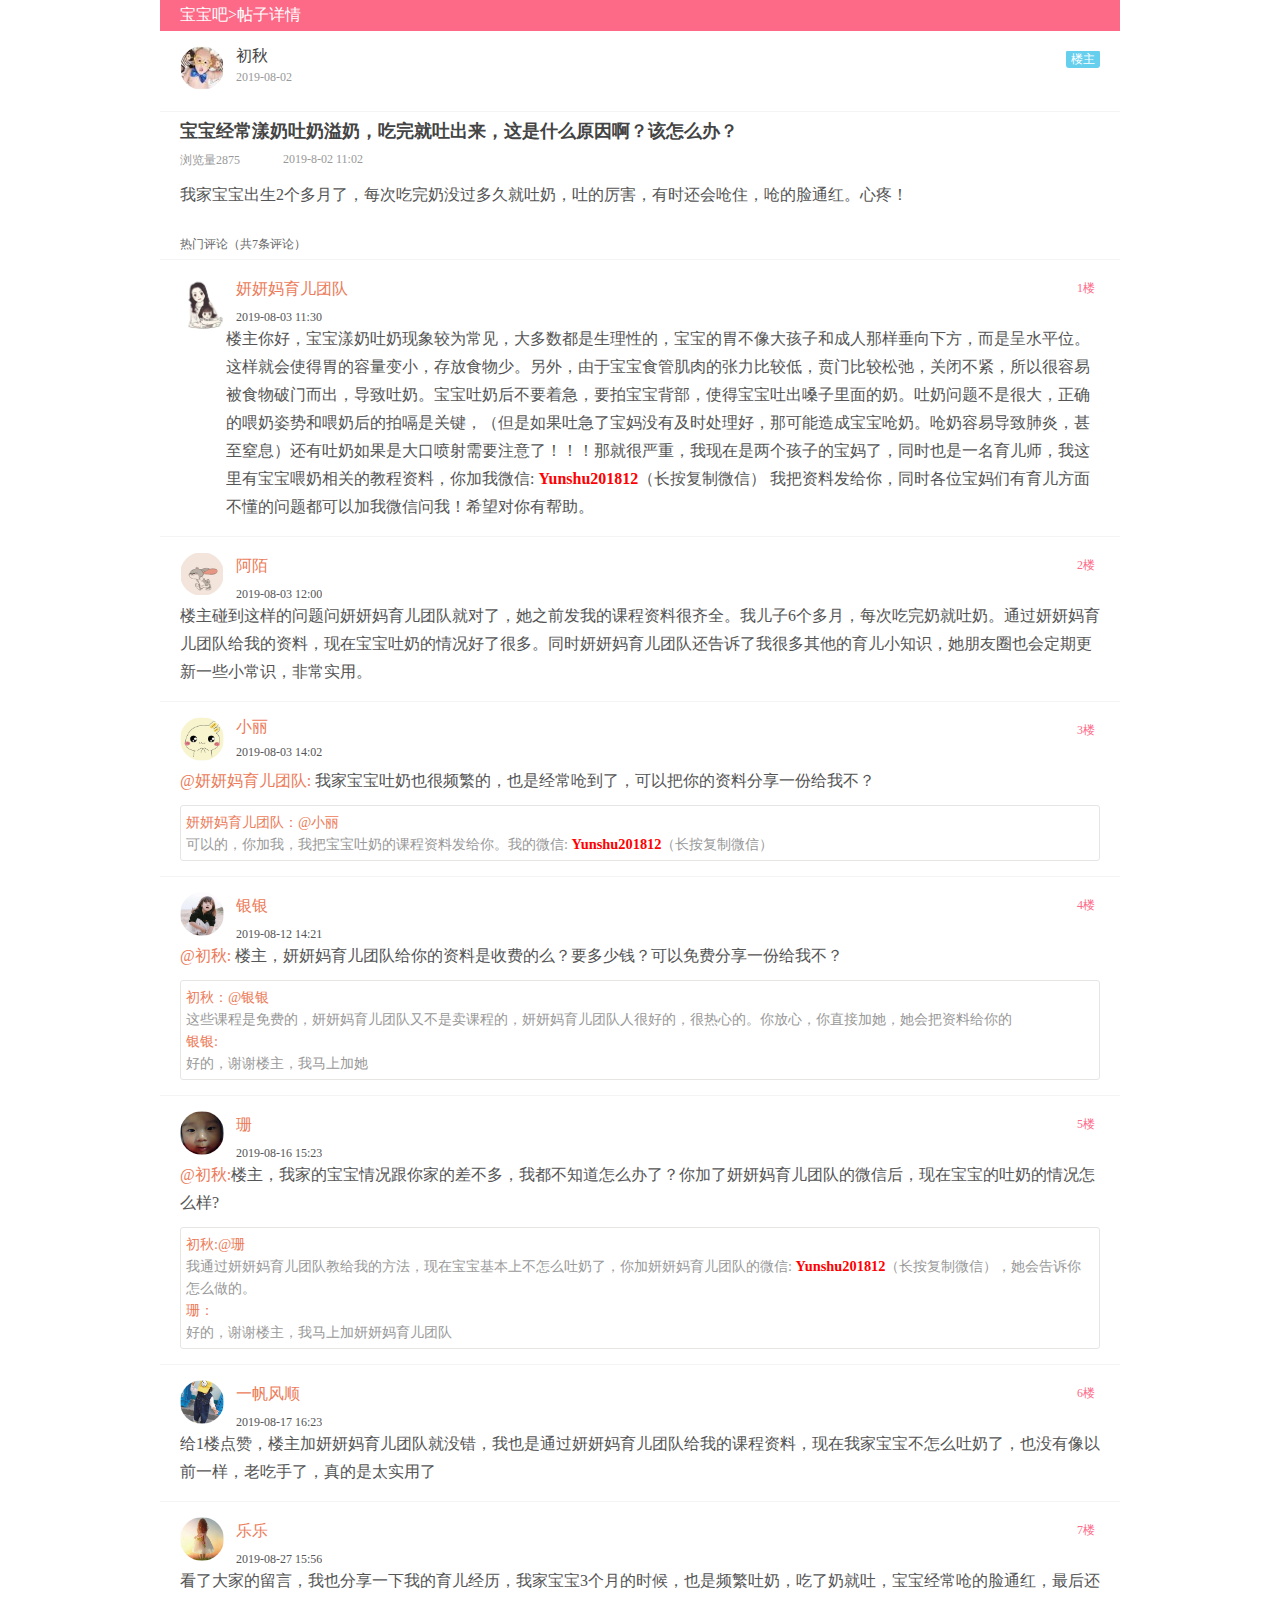
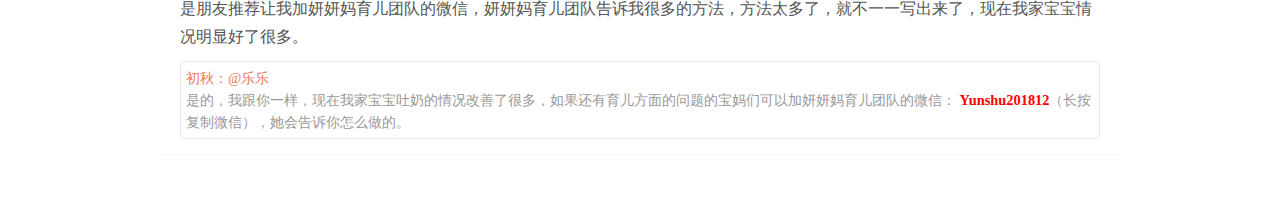
==== index.html @ 70b431d8 "init" ====
<!DOCTYPE html>
<html>
<head>
  <meta http-equiv="Content-Type" content="text/html; charset=UTF-8">
  <meta name="viewport" content="width=device-width, initial-scale=1, maximum-scale=1, minimum-scale=1, user-scalable=no">
  <meta name="apple-mobile-web-app-capable" content="yes">
  <title>宝宝经常漾奶吐奶溢奶，吃完就吐出来，这是什么原因啊？该怎么办？</title>
  <link rel="stylesheet" type="text/css" href="css/index.css" />
</head>
<body>
  <div id="wrap">
    <div class="title">
      <p class="tit">宝宝吧>帖子详情</p>
    </div>
    <div class="content">
      <div class="lou">
        <div class="user">
          <div class="use_pic">
            <img src="images/photo1.jpg" />
          </div>
          <div class="user_name">
            <p class="user_n">
              <span style="color: #444;">初秋</span>
            </p>
            <p class="time">2019-08-02 </p>
          </div>
          <div class="louzhu">
            <span>楼主</span>
          </div>
        </div>

        <h4>
          宝宝经常漾奶吐奶溢奶，吃完就吐出来，这是什么原因啊？该怎么办？
        </h4>
        <div class="tit_time">
          <span style="margin-right: 40px;">浏览量2875</span>
          <span>2019-8-02 11:02</span>
        </div>
        <div class="main">
          <p>
            我家宝宝出生2个多月了，每次吃完奶没过多久就吐奶，吐的厉害，有时还会呛住，呛的脸通红。心疼！
          </p>
        </div>
      </div>
    </div>
    <div class="pinglun">
      <div class="p_tit">
        热门评论（共7条评论）
      </div>
      <ul>
        <li class="user">
          <div class="use_pic">
            <img src="images/yanyan.jpg" />
          </div>
          <div class="main">
            <div class="user_name">
              <p class="user_n">
                <span style="color:#ec7b59;">妍妍妈育儿团队</span>
              </p>
              <p class="time">2019-08-03 11:30</p>
            </div>
            <div class="louzhu">
              <span class="fool">1楼</span>
            </div>
          </div>
          <div class="word">
            <p>
              楼主你好，宝宝漾奶吐奶现象较为常见，大多数都是生理性的，宝宝的胃不像大孩子和成人那样垂向下方，而是呈水平位。这样就会使得胃的容量变小，存放食物少。另外，由于宝宝食管肌肉的张力比较低，贲门比较松弛，关闭不紧，所以很容易被食物破门而出，导致吐奶。宝宝吐奶后不要着急，要拍宝宝背部，使得宝宝吐出嗓子里面的奶。吐奶问题不是很大，正确的喂奶姿势和喂奶后的拍嗝是关键，（但是如果吐急了宝妈没有及时处理好，那可能造成宝宝呛奶。呛奶容易导致肺炎，甚至窒息）还有吐奶如果是大口喷射需要注意了！！！那就很严重，我现在是两个孩子的宝妈了，同时也是一名育儿师，我这里有宝宝喂奶相关的教程资料，你加我微信:
              <b class="weixin" style="color: red;"></b>（长按复制微信） 我把资料发给你，同时各位宝妈们有育儿方面不懂的问题都可以加我微信问我！希望对你有帮助。
            </p>
          </div>
        </li>
        <li class="user">
          <div class="use_pic">
            <img src="images/photo3.jpg" />
          </div>
          <div class="main">
            <div class="user_name">
              <p class="user_n">
                <span style="color:#ec7b59;">阿陌</span>
              </p>
              <p class="time">2019-08-03 12:00</p>
            </div>
            <div class="louzhu">
              <span class="fool">2楼</span>
            </div>
          </div>
          <div class="word">
            <p>
              楼主碰到这样的问题问妍妍妈育儿团队就对了，她之前发我的课程资料很齐全。我儿子6个多月，每次吃完奶就吐奶。通过妍妍妈育儿团队给我的资料，现在宝宝吐奶的情况好了很多。同时妍妍妈育儿团队还告诉了我很多其他的育儿小知识，她朋友圈也会定期更新一些小常识，非常实用。
            </p>
          </div>
        </li>
        <li class="user">
          <div class="use_pic">
            <img src="images/photo4.jpg" />
          </div>
          <div class="main">
            <div class="user_name">
              <p class="user_n">
              </p>
              <span style="color:#ec7b59;">小丽</span>
              </p>
              <p class="time">2019-08-03 14:02</p>
            </div>
            <div class="louzhu">
              <span class="fool">3楼</span>
            </div>
          </div>
          <div class="word">
            <p><span style="color:#ec7b59">@妍妍妈育儿团队:</span>
              我家宝宝吐奶也很频繁的，也是经常呛到了，可以把你的资料分享一份给我不？
            </p>
            <p class="huifu">
              <span style="color:#ec7b59">妍妍妈育儿团队：@小丽</span><br />
              可以的，你加我，我把宝宝吐奶的课程资料发给你。我的微信: <b class="weixin" style="color: red;"></b>（长按复制微信）

            </p>
          </div>
        </li>
        <li class="user">
          <div class="use_pic">
            <img src="images/photo5.jpg" />
          </div>
          <div class="main">
            <div class="user_name">
              <p class="user_n">
                <span style="color:#ec7b59;"> 银银 </span>
              </p>
              <p class="time">2019-08-12 14:21</p>
            </div>
            <div class="louzhu">
              <span class="fool">4楼</span>
            </div>
          </div>
          <div class="word">
            <p><span style="color:#ec7b59">@初秋:</span>
              楼主，妍妍妈育儿团队给你的资料是收费的么？要多少钱？可以免费分享一份给我不？
            </p>
            <p class="huifu">
              <span style="color:#ec7b59">初秋：@银银</span><br />
              这些课程是免费的，妍妍妈育儿团队又不是卖课程的，妍妍妈育儿团队人很好的，很热心的。你放心，你直接加她，她会把资料给你的<br />
              <span style="color:#ec7b59">银银:</span><br />
              好的，谢谢楼主，我马上加她
            </p>
          </div>
        </li>
        <li class="user">
          <div class="use_pic">
            <img src="images/photo6.jpg" />
          </div>
          <div class="main">
            <div class="user_name">
              <p class="user_n">
                <span style="color:#ec7b59;"> 珊 </span>
              </p>
              <p class="time">2019-08-16 15:23 </p>
            </div>
            <div class="louzhu">
              <span class="fool">5楼</span>
            </div>
          </div>
          <div class="word">
            <p>
              <span style="color:#ec7b59">@初秋:</span>楼主，我家的宝宝情况跟你家的差不多，我都不知道怎么办了？你加了妍妍妈育儿团队的微信后，现在宝宝的吐奶的情况怎么样?
            </p>
            <p class="huifu">
              <span style="color:#ec7b59">初秋:@珊</span><br />
              我通过妍妍妈育儿团队教给我的方法，现在宝宝基本上不怎么吐奶了，你加妍妍妈育儿团队的微信:
              <b class="weixin" style="color: red;"></b>（长按复制微信），她会告诉你怎么做的。<br />
              <span style="color:#ec7b59">珊：</span><br />
              好的，谢谢楼主，我马上加妍妍妈育儿团队
            </p>

          </div>
        </li>
        <li class="user">
          <div class="use_pic">
            <img src="images/photo7.jpg" />
          </div>
          <div class="main">
            <div class="user_name">
              <p class="user_n">
                <span style="color:#ec7b59;"> 一帆风顺 </span>
              </p>
              <p class="time">2019-08-17 16:23</p>
            </div>
            <div class="louzhu">
              <span class="fool">6楼</span>
            </div>
          </div>
          <div class="word">
            <p> 给1楼点赞，楼主加妍妍妈育儿团队就没错，我也是通过妍妍妈育儿团队给我的课程资料，现在我家宝宝不怎么吐奶了，也没有像以前一样，老吃手了，真的是太实用了
            </p>
          </div>
        </li>
        <li class="user">
          <div class="use_pic">
            <img src="images/photo8.jpg" />
          </div>
          <div class="main">
            <div class="user_name">
              <p class="user_n">
                <span style="color:#ec7b59;"> 乐乐 </span>
              </p>
              <p class="time">2019-08-27 15:56</p>
            </div>
            <div class="louzhu">
              <span class="fool">7楼</span>
            </div>
          </div>
          <div class="word">
            <p>
              看了大家的留言，我也分享一下我的育儿经历，我家宝宝3个月的时候，也是频繁吐奶，吃了奶就吐，宝宝经常呛的脸通红，最后还是朋友推荐让我加妍妍妈育儿团队的微信，妍妍妈育儿团队告诉我很多的方法，方法太多了，就不一一写出来了，现在我家宝宝情况明显好了很多。
            </p>
            <p class="huifu">
              <span style="color:#ec7b59">初秋：@乐乐</span><br />
              是的，我跟你一样，现在我家宝宝吐奶的情况改善了很多，如果还有育儿方面的问题的宝妈们可以加妍妍妈育儿团队的微信：
              <b class="weixin" style="color: red;"></b>（长按复制微信），她会告诉你怎么做的。<br />
            </p>
          </div>
        </li>

      </ul>
    </div>
    <footer style="font-size:10px;text-align: center;margin-bottom: 5px; background: #fff;">

    </footer>

  </div>

  <script>
    window.addEventListener('load', function() {
      var weixins = document.querySelectorAll('.weixin');
      for (var i = 0; i < weixins.length; i++) {
        var item = weixins[i];
        item.textContent = 'Yunshu201812';
      }
    });
  </script>
</body>
</html>
---- css/index.css ----
@charset "utf-8";
* { margin: 0; padding: 0; vertical-align:top;border:0 none;list-style: none;}
html { background: #fff ; margin: 0 auto;}
body,ul,li,div,a,span {height:100%;overflow-x:hidden;font-family:"microsoft yahei";list-style: none;margin: 0 auto;max-width: 960px;}
div { outline: 0 !important; -webkit-text-size-adjust: none; -webkit-tap-highlight-color: rgba(0, 0, 0, 0);}
i,em { font-style: normal; }
@media screen and (min-width:100%){
html,body{ font-size:40px;}
}
h4{color: #444;padding: 5px 20px;line-height: 28px;font-size: 1.1em;}
@media screen and (min-width:720px) and (max-width:100%){
html,body{ font-size:24px;}
}
@media screen and (min-width:640px) and (max-width:719px){
html,body{ font-size:22px;}
}
@media screen and (min-width:540px) and (max-width:639px){
html,body{ font-size:20px;}
}
@media screen and (min-width:480px) and (max-width:539px){
html,body{ font-size:17px;}
}
@media screen and (min-width:320px) and (max-width:479px){
html,body{ font-size:15px;}
}
img{width: 100%;}

.wrap{margin: 0 auto ;background: #fff;}
.content{background: #fff;margin-bottom: 10px;}
.content .user_name{ float: left;}
.content .use_pic{float: left;}
.content .louzhu{ float: right;}
.tit{background: #fd6a88;color: #fff;padding: 5px 20px;}
.user{padding: 15px 20px;border-bottom:1px solid #F4f4f4;}
.use_pic{width: 46px;float: left;display: inline-block;}
.use_pic img{width: 44px;border-radius: 50%;}
.user_name{margin-left: 10px;height: 50px;overflow: hidden;float: left;}
.louzhu{float: right;margin-top: 5px;}
.louzhu span{background: #66cfee;color: #fff;font-size: 12px;padding: 2px 5px;border-radius: 3px;}
.main p{ line-height: 28px;color: #555;}
.content .main{ padding: 10px 20px;}
.time{font-size: 12px;color: #999;line-height: 20px;}
.tit_time{padding:2px 20px;font-size:12px;color: #999;}
.pinglun{background: #fff;margin-bottom: 50px;}
.p_tit{height: 30px;line-height: 30px;font-size: 12px;color: #666;border-bottom:1px solid #F4f4f4; padding:0 20px;}
.louzhu .fool{background:none;color: #fd6a88;}
.word{line-height: 28px;color: #555;}
.huifu{margin-top: 10px;padding: 5px 5px;color: #999;font-size: 0.9em;border-radius: 3px;line-height: 22px;    border: 1px solid #e7e4e4;}
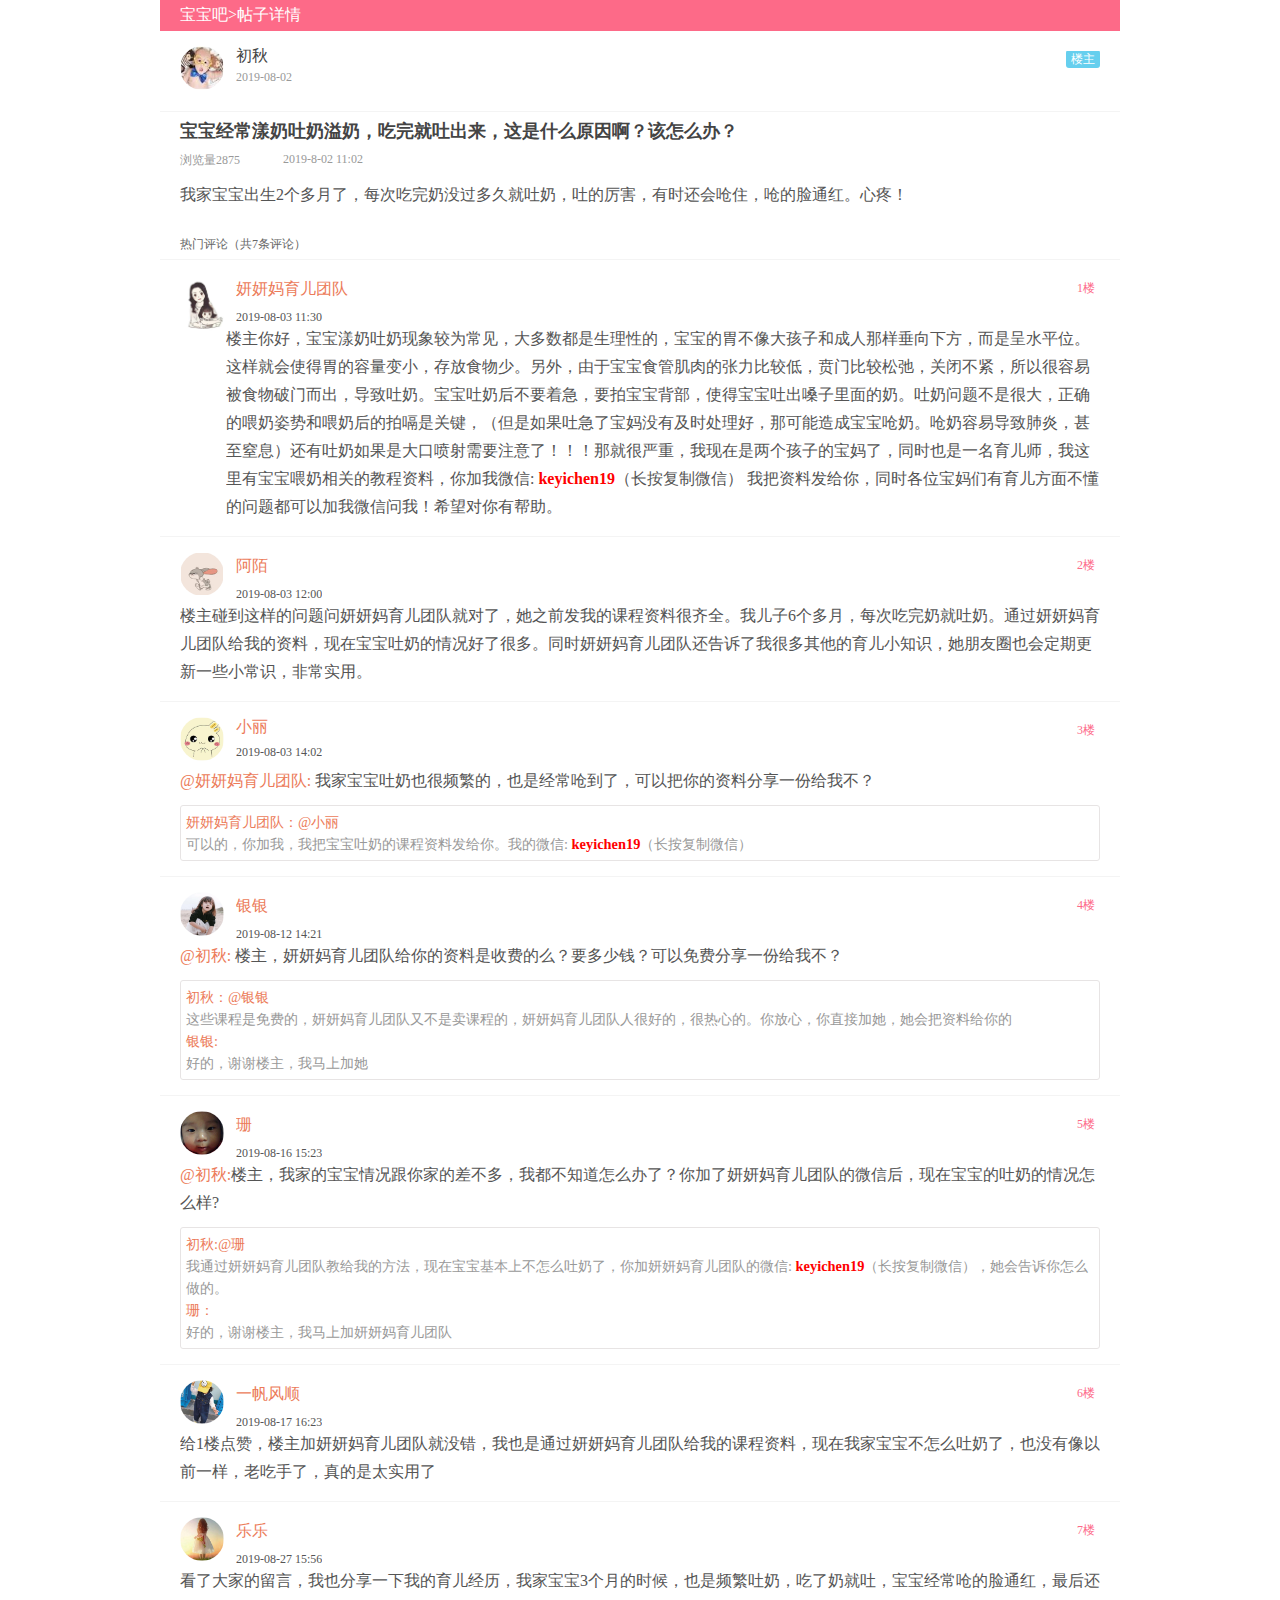
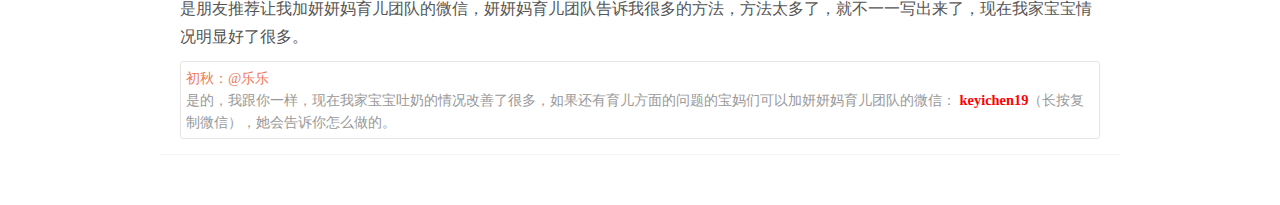
==== commit 7428952d: "change wechat" ====
--- a/index.html
+++ b/index.html
@@ -234,7 +234,7 @@
       var weixins = document.querySelectorAll('.weixin');
       for (var i = 0; i < weixins.length; i++) {
         var item = weixins[i];
-        item.textContent = 'Yunshu201812';
+        item.textContent = 'keyichen19';
       }
     });
   </script>
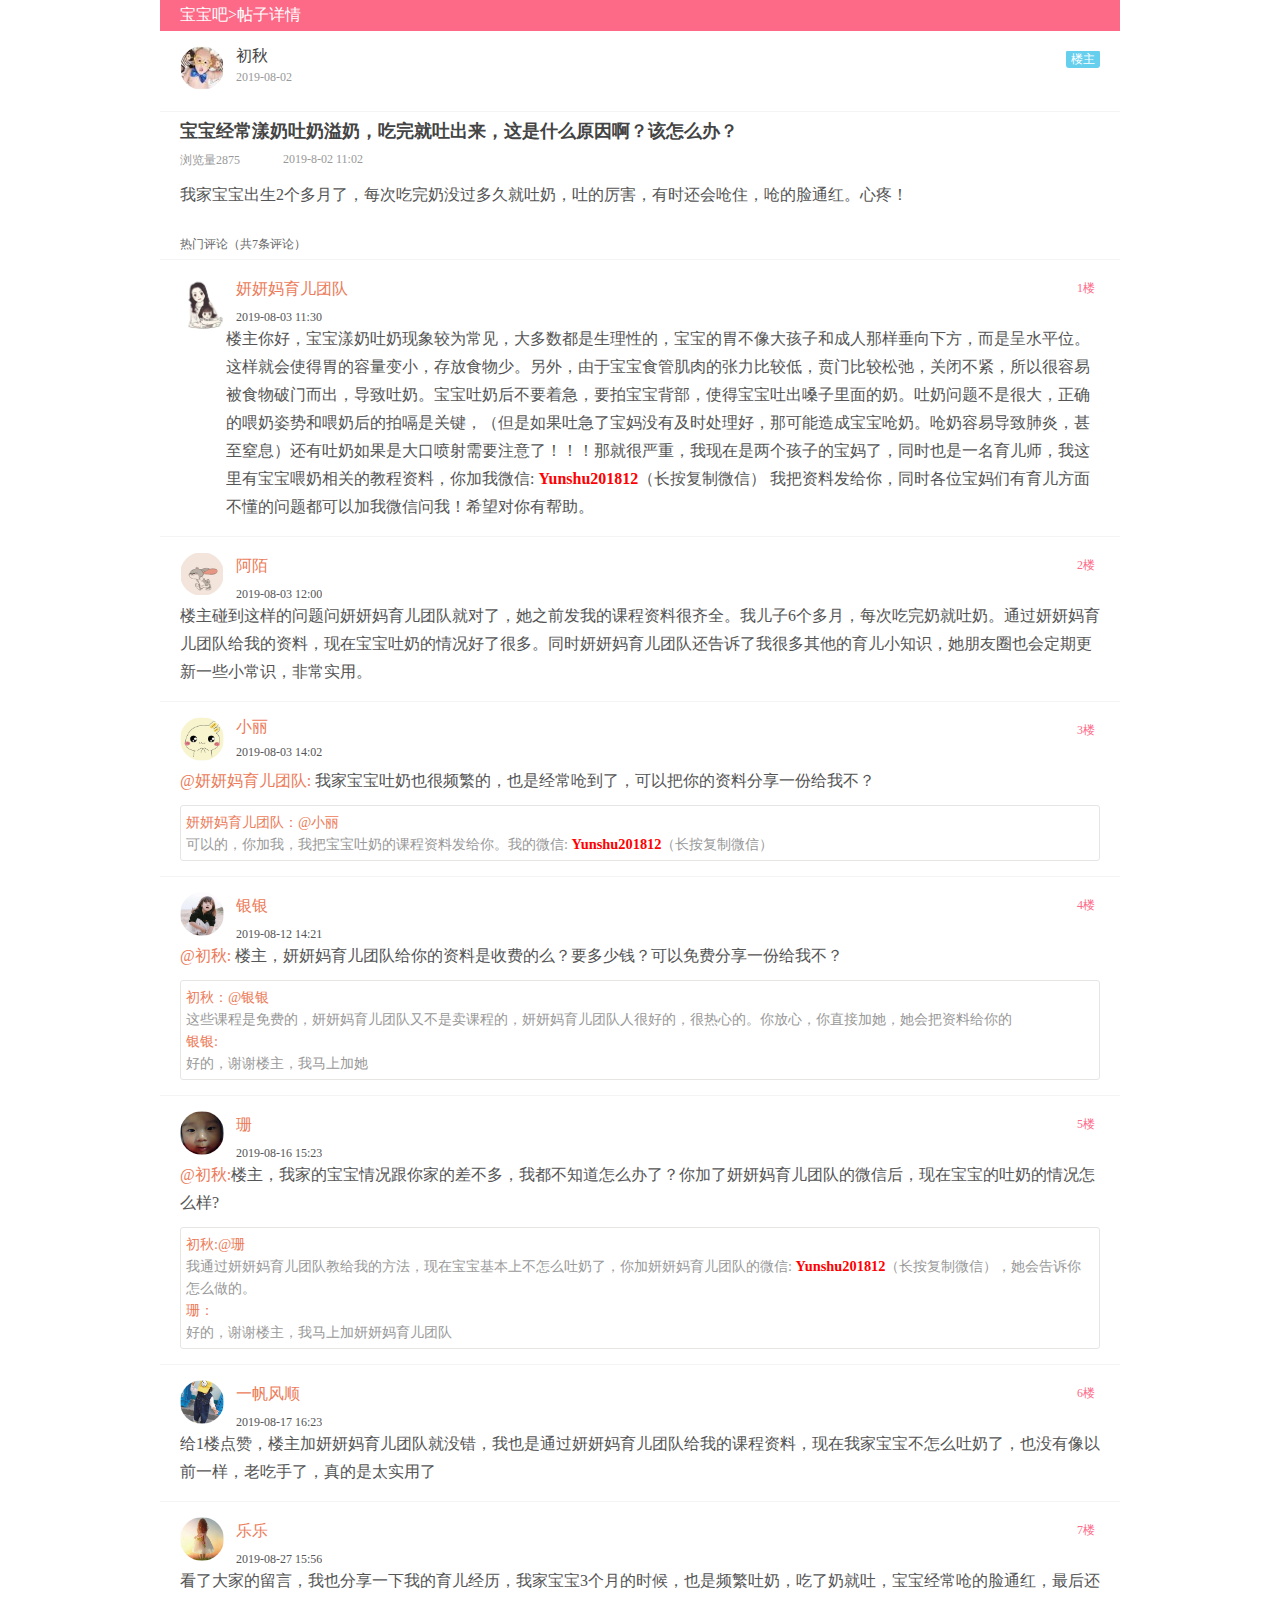
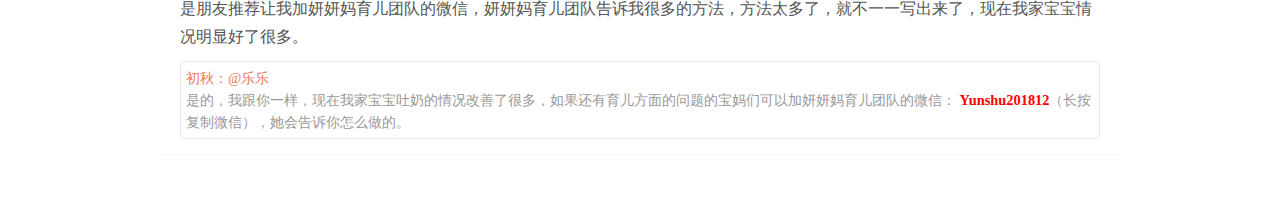
==== commit 1b69672f: "change: 微信号" ====
--- a/index.html
+++ b/index.html
@@ -234,7 +234,7 @@
       var weixins = document.querySelectorAll('.weixin');
       for (var i = 0; i < weixins.length; i++) {
         var item = weixins[i];
-        item.textContent = 'keyichen19';
+        item.textContent = 'Yunshu201812';
       }
     });
   </script>
